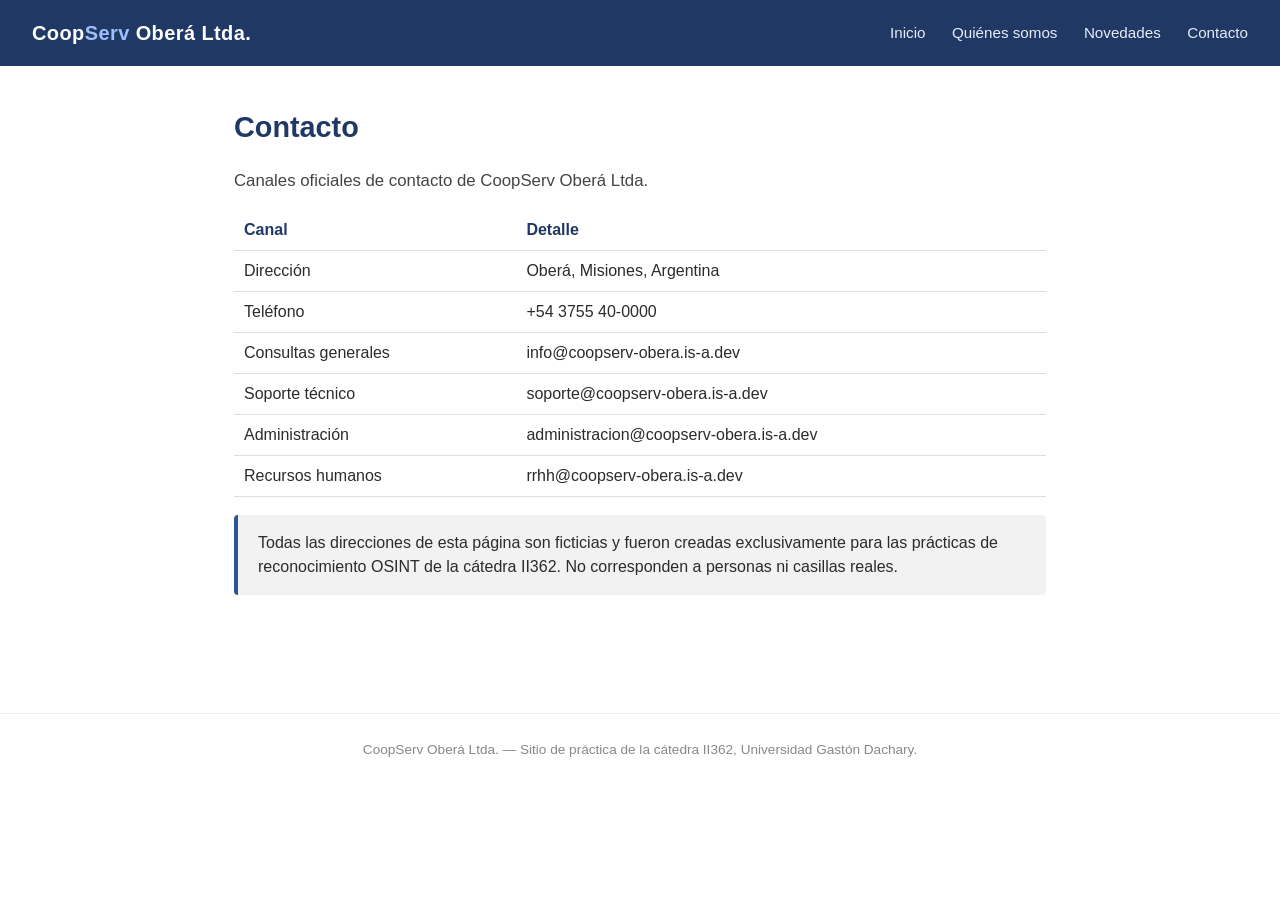
==== contacto.html @ 88e02297 "Add files via upload Subida de achivos" ====
<!DOCTYPE html>
<html lang="es">
<head>
<meta charset="UTF-8">
<title>Contacto — CoopServ Oberá Ltda.</title>
<link rel="stylesheet" href="estilos.css">
</head>
<body>
<header>
  <div class="marca">Coop<span>Serv</span> Oberá Ltda.</div>
  <nav>
    <a href="index.html">Inicio</a>
    <a href="quienes-somos.html">Quiénes somos</a>
    <a href="novedades.html">Novedades</a>
    <a href="contacto.html">Contacto</a>
  </nav>
</header>
<main>
  <h1>Contacto</h1>
  <p class="lead">Canales oficiales de contacto de CoopServ Oberá Ltda.</p>

  <table>
    <tr><th>Canal</th><th>Detalle</th></tr>
    <tr><td>Dirección</td><td>Oberá, Misiones, Argentina</td></tr>
    <tr><td>Teléfono</td><td>+54 3755 40-0000</td></tr>
    <tr><td>Consultas generales</td><td>info@coopserv-obera.is-a.dev</td></tr>
    <tr><td>Soporte técnico</td><td>soporte@coopserv-obera.is-a.dev</td></tr>
    <tr><td>Administración</td><td>administracion@coopserv-obera.is-a.dev</td></tr>
    <tr><td>Recursos humanos</td><td>rrhh@coopserv-obera.is-a.dev</td></tr>
  </table>

  <div class="card">
    Todas las direcciones de esta página son ficticias y fueron creadas exclusivamente para las
    prácticas de reconocimiento OSINT de la cátedra II362. No corresponden a personas ni casillas
    reales.
  </div>
</main>
<footer>CoopServ Oberá Ltda. — Sitio de práctica de la cátedra II362, Universidad Gastón Dachary.</footer>
</body>
</html>
---- estilos.css ----
:root {
  --azul: #1f3864;
  --azul-claro: #2e5496;
  --gris: #f2f2f2;
  --texto: #2b2b2b;
}
* { box-sizing: border-box; }
body {
  font-family: "Segoe UI", Arial, sans-serif;
  color: var(--texto);
  margin: 0;
  background: #fff;
  line-height: 1.5;
}
header {
  background: var(--azul);
  color: #fff;
  padding: 18px 32px;
  display: flex;
  align-items: center;
  justify-content: space-between;
}
header .marca {
  font-size: 1.25rem;
  font-weight: 700;
  letter-spacing: .02em;
}
header .marca span { color: #9fc0ff; }
nav a {
  color: #e6edf9;
  text-decoration: none;
  margin-left: 22px;
  font-size: .95rem;
}
nav a:hover { text-decoration: underline; }
main {
  max-width: 860px;
  margin: 0 auto;
  padding: 40px 24px 60px;
}
h1 { color: var(--azul); font-size: 1.8rem; margin-top: 0; }
h2 { color: var(--azul-claro); font-size: 1.25rem; margin-top: 2rem; }
.lead { font-size: 1.05rem; color: #444; }
.card {
  background: var(--gris);
  border-left: 4px solid var(--azul-claro);
  padding: 16px 20px;
  border-radius: 4px;
  margin: 18px 0;
}
table { border-collapse: collapse; width: 100%; margin: 14px 0; }
th, td { text-align: left; padding: 8px 10px; border-bottom: 1px solid #ddd; }
th { color: var(--azul); }
footer {
  text-align: center;
  color: #888;
  font-size: .85rem;
  padding: 26px;
  border-top: 1px solid #eee;
  margin-top: 40px;
}
.badge {
  display: inline-block;
  background: #fff2cc;
  color: #7a5c00;
  padding: 3px 10px;
  border-radius: 12px;
  font-size: .8rem;
  margin-left: 8px;
}
a.doc {
  display: inline-block;
  margin: 6px 0;
  color: var(--azul-claro);
  font-weight: 600;
}
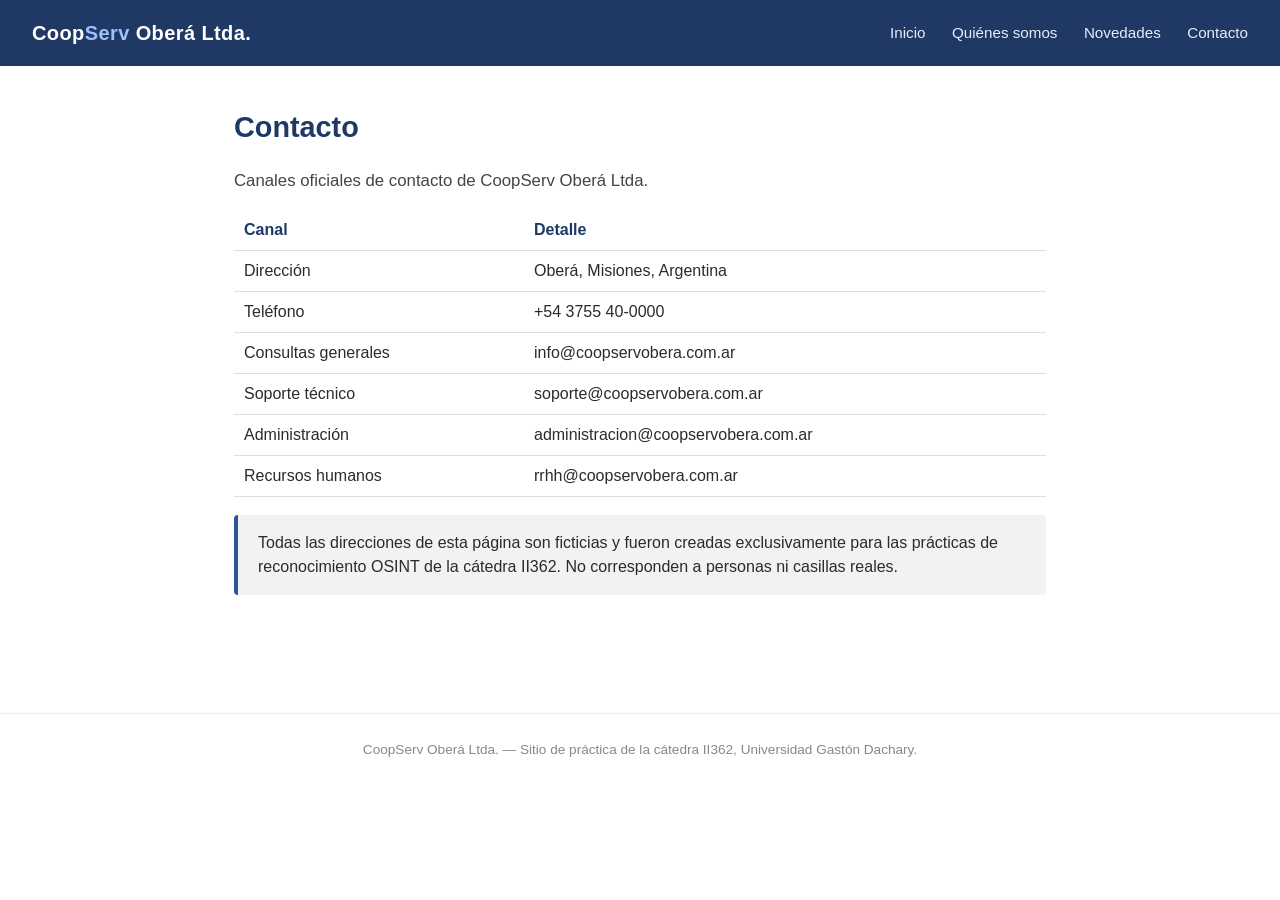
==== commit 0bdf001f: "Update contacto.html" ====
--- a/contacto.html
+++ b/contacto.html
@@ -23,10 +23,10 @@
     <tr><th>Canal</th><th>Detalle</th></tr>
     <tr><td>Dirección</td><td>Oberá, Misiones, Argentina</td></tr>
     <tr><td>Teléfono</td><td>+54 3755 40-0000</td></tr>
-    <tr><td>Consultas generales</td><td>info@coopserv-obera.is-a.dev</td></tr>
-    <tr><td>Soporte técnico</td><td>soporte@coopserv-obera.is-a.dev</td></tr>
-    <tr><td>Administración</td><td>administracion@coopserv-obera.is-a.dev</td></tr>
-    <tr><td>Recursos humanos</td><td>rrhh@coopserv-obera.is-a.dev</td></tr>
+    <tr><td>Consultas generales</td><td>info@coopservobera.com.ar</td></tr>
+    <tr><td>Soporte técnico</td><td>soporte@coopservobera.com.ar </td></tr>
+    <tr><td>Administración</td><td>administracion@coopservobera.com.ar </td></tr>
+    <tr><td>Recursos humanos</td><td>rrhh@coopservobera.com.ar</td></tr>
   </table>
 
   <div class="card">
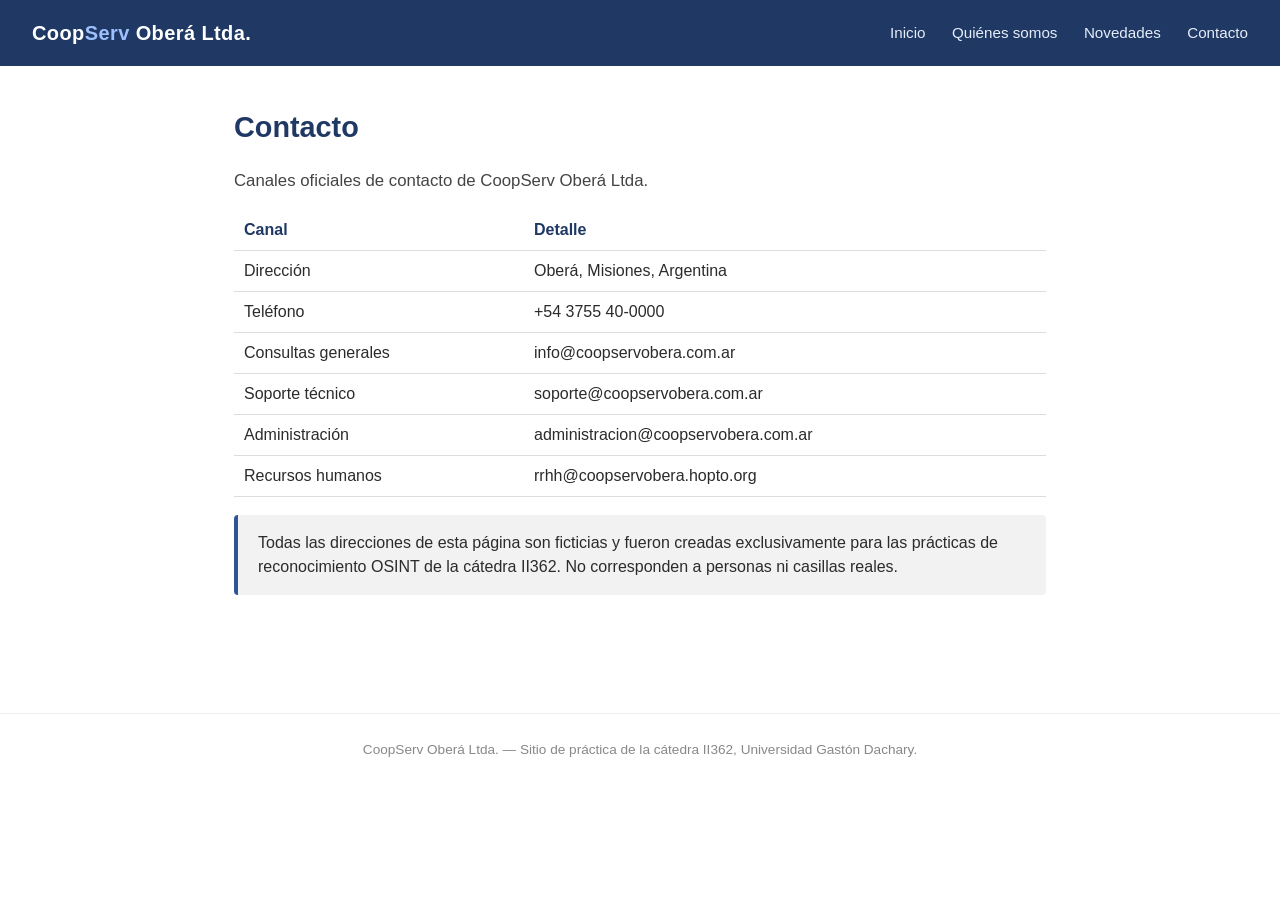
==== commit 6f2bdde3: "Update contacto.html" ====
--- a/contacto.html
+++ b/contacto.html
@@ -26,7 +26,7 @@
     <tr><td>Consultas generales</td><td>info@coopservobera.com.ar</td></tr>
     <tr><td>Soporte técnico</td><td>soporte@coopservobera.com.ar </td></tr>
     <tr><td>Administración</td><td>administracion@coopservobera.com.ar </td></tr>
-    <tr><td>Recursos humanos</td><td>rrhh@coopservobera.com.ar</td></tr>
+    <tr><td>Recursos humanos</td><td>rrhh@coopservobera.hopto.org</td></tr>
   </table>
 
   <div class="card">
